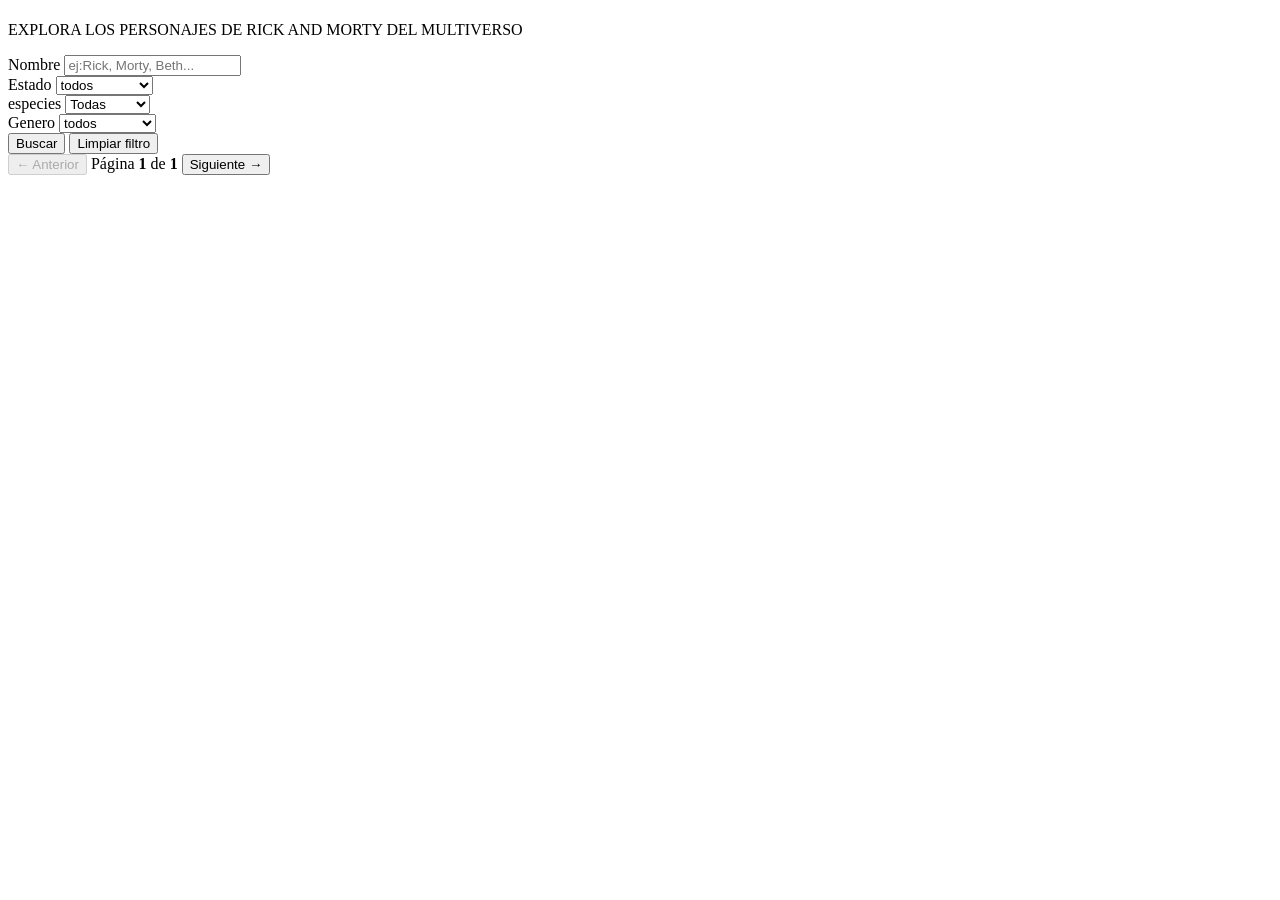
==== frontend/index.html @ 66524000 "armado de esctrutura de sementado html" ====
<!DOCTYPE html>
<html lang="en">
<head>
    <meta charset="UTF-8">
    <meta name="viewport" content="width=device-width, initial-scale=1.0">
    <title>Ricky and Morty Explorer</title>
</head>
<body>
    <header>
        <div>
            <h1>
                <span></span>
                <span></span>
                <span></span>
                <span></span>
                </h1>
            <p>EXPLORA LOS PERSONAJES DE RICK AND MORTY DEL MULTIVERSO</p>
         </div>    
    </header>
</body>

<main>
    <section class="filters-section" aria-label="filtro de busqueda">
        <div class="filters-inner">
            <div class="filter-group">
                <label for="search-name" class="filter-label">Nombre</label>
                <input type="text" id="search-name" class="filter-input" placeholder="ej:Rick, Morty, Beth..." autocomplete="off"/>
            </div>
            <div class="filter-group">
                <label for="filter-status" class="filter-label">Estado</label>
                <select id="filter-status" class="filter-select">
                    <option value="">todos</option>
                    <option value="alive">vivo</option>
                    <option value="dead">muerto</option>
                    <option value="unknown">desconocido</option>
                </select>
            </div>
            <div class="filter-group">
            <label for="filter-species" class="filter-label">especies</label>
                <select id="filter-species" class="filter-select">
                    <option value="">Todas</option>
                    <option value="human">Humano</option>
                    <option value="alien">Alienigena</option>
                    <option value="robot">Robot</option>
                    <option value="animal">Animal</option>
                </select>
            </div>
            <div class="filter-group">
                <label for="filter-gender" class="filter-label">Genero</label>
                <select id="filter-gender" class="filter-select">
                    <option value="">todos</option>
                    <option value="male">masculino</option>
                    <option value="female">femenino</option>
                    <option value="genderless">sin genero</option>
                    <option value="unknown">desconocido</option>
                </select>
            </div>
            <!-- boton para buscar -->
            <button id="btn-search" class="btn btn-primary" type="button">Buscar</button>  
            <!-- boton para limpiar filtros --> 
            <button id="btn-clear" class="btn btn-secondary" type="button">Limpiar filtro</button>
        </div>
    
    </section>
    <section class="characters-section" aria-label="listado de personajes"></section>

    <!-- mensaje de estado y controla la visibilidad de este bloque-->
    <div id="status-message" class="status-message" role="status" aria-live="polite" hidden>
        <span id="status-text"></span>
    </div>

    <!--card de personajes y inyectamos desde la ui.js los <article>-->
    <div id="characters-grid" class="characters-grid" role="list"></div>

    <!-- paginacion de cards anterior y siguientes-->
     <section class="pagination-section" aria-label="Paginación">
      <div class="pagination-inner">
 
        <!-- Botón página anterior -->
        <button id="btn-prev" class="btn btn-page" type="button" aria-label="Página anterior" disabled>
          &#8592; Anterior
        </button>
 
        <span id="page-indicator" class="page-indicator" aria-live="polite">
          Página <strong id="current-page">1</strong> de <strong id="total-pages">1</strong>
        </span>
 
        <!-- Botón página siguiente -->
        <button id="btn-next" class="btn btn-page" type="button" aria-label="Página siguiente">
          Siguiente &#8594;
        </button>
 
      </div>
    </section>

    
</main>

</html>
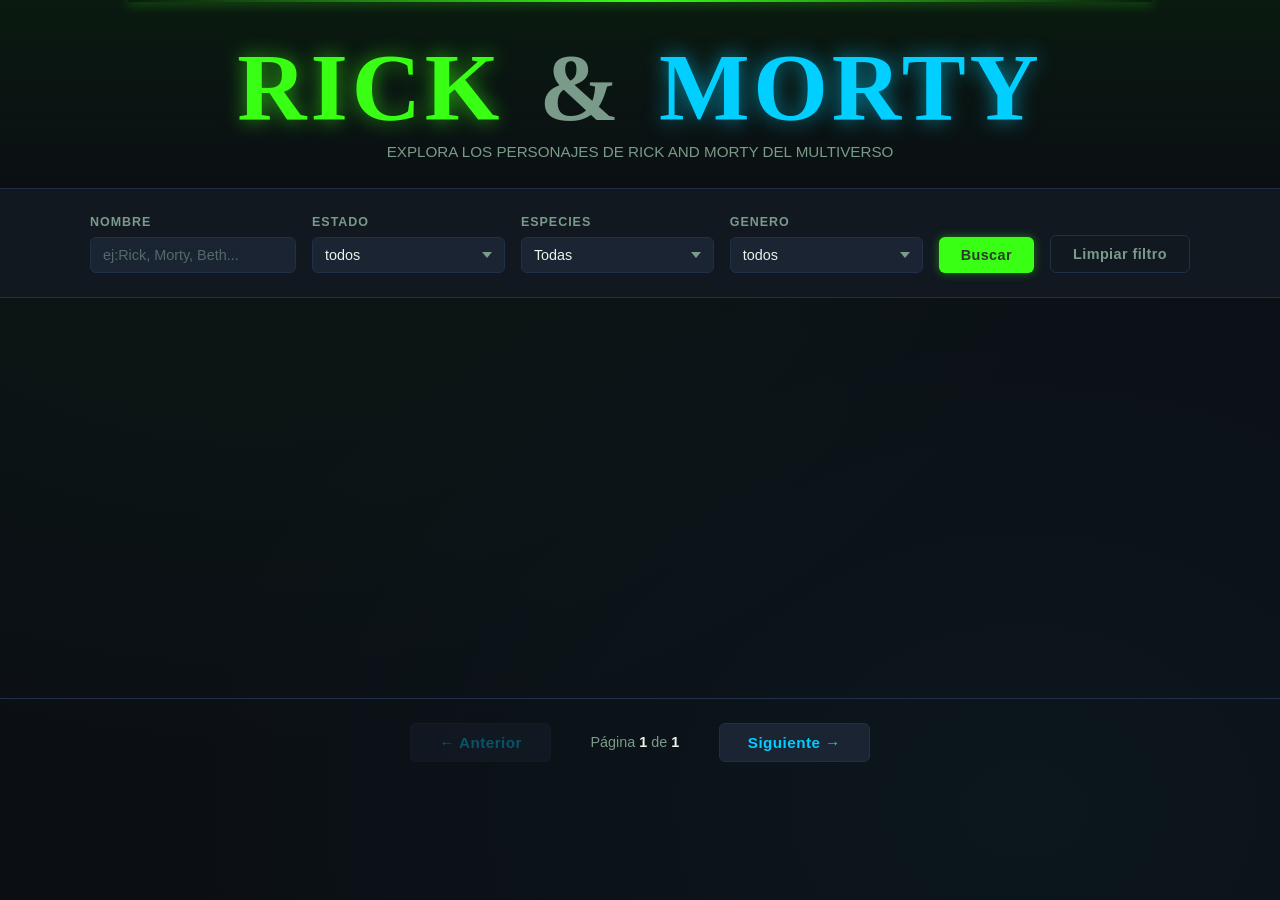
==== commit 361346f7: "falta hacer pie de pagina y conectar la api con el fetch desde el backend" ====
--- a/frontend/index.html
+++ b/frontend/index.html
@@ -3,18 +3,19 @@
 <head>
     <meta charset="UTF-8">
     <meta name="viewport" content="width=device-width, initial-scale=1.0">
+    <link rel="stylesheet" href="css/styles.css">
     <title>Ricky and Morty Explorer</title>
 </head>
 <body>
-    <header>
-        <div>
-            <h1>
-                <span></span>
-                <span></span>
-                <span></span>
-                <span></span>
+    <header class="site-header">
+        <div class="header-inner">
+            <h1 class="site-title">
+                <span class="title-rick">RICK</span>
+                <span class="title-amp">&</span>
+                <span class="title-morty">MORTY</span>
+                <span class="title-sub"></span>
                 </h1>
-            <p>EXPLORA LOS PERSONAJES DE RICK AND MORTY DEL MULTIVERSO</p>
+            <p class="site-subtitle">EXPLORA LOS PERSONAJES DE RICK AND MORTY DEL MULTIVERSO</p>
          </div>    
     </header>
 </body>
--- a/frontend/css/styles.css
+++ b/frontend/css/styles.css
@@ -0,0 +1,630 @@
+
+
+:root {
+  /* Paleta principal — verde portal */
+  --color-bg:          #0b0f14;
+  --color-surface:     #111820;
+  --color-surface-2:   #1a2433;
+  --color-border:      #1f3048;
+
+  --color-primary:     #39ff14;   /* verde neón portal */
+  --color-primary-dim: #1a7a00;
+  --color-accent:      #00cfff;   /* azul portal */
+  --color-accent-dim:  #005a80;
+
+  --color-text:        #e8f4e8;
+  --color-text-muted:  #7a9a8a;
+  --color-text-dark:   #2a3a2a;
+
+  /* Estados */
+  --color-alive:       #39ff14;
+  --color-dead:        #ff3a3a;
+  --color-unknown:     #888888;
+
+  /* Tipografía */
+  --font-display:      'Bangers', cursive;
+  --font-body:         'Nunito', sans-serif;
+
+  /* Espaciado */
+  --space-xs:  4px;
+  --space-sm:  8px;
+  --space-md:  16px;
+  --space-lg:  24px;
+  --space-xl:  40px;
+  --space-2xl: 64px;
+
+  /* Bordes y radios */
+  --radius-sm: 6px;
+  --radius-md: 12px;
+  --radius-lg: 20px;
+
+  /* Sombras */
+  --shadow-card:   0 4px 24px rgba(0,0,0,0.5);
+  --shadow-glow:   0 0 12px rgba(57,255,20,0.25);
+  --shadow-hover:  0 8px 32px rgba(0,0,0,0.7), 0 0 20px rgba(57,255,20,0.3);
+
+  /* Transiciones */
+  --transition: 0.2s ease;
+}
+
+/* Reset mínimo */
+*, *::before, *::after {
+  box-sizing: border-box;
+  margin: 0;
+  padding: 0;
+}
+
+html {
+  scroll-behavior: smooth;
+}
+
+body {
+  background-color: var(--color-bg);
+  color: var(--color-text);
+  font-family: var(--font-body);
+  font-size: 16px;
+  line-height: 1.6;
+  min-height: 100vh;
+  /* Textura sutil de ruido de fondo */
+  background-image:
+    radial-gradient(ellipse at 20% 10%, rgba(57,255,20,0.04) 0%, transparent 60%),
+    radial-gradient(ellipse at 80% 90%, rgba(0,207,255,0.04) 0%, transparent 60%);
+}
+
+img {
+  display: block;
+  max-width: 100%;
+}
+
+a {
+  color: var(--color-accent);
+  text-decoration: none;
+  transition: color var(--transition);
+}
+
+a:hover {
+  color: var(--color-primary);
+}
+
+button {
+  cursor: pointer;
+  font-family: var(--font-body);
+  border: none;
+  background: none;
+}
+
+
+/* ================================================
+   2. BOTONES (reutilizables)
+================================================ */
+
+.btn {
+  display: inline-flex;
+  align-items: center;
+  justify-content: center;
+  gap: var(--space-xs);
+  padding: 10px 22px;
+  border-radius: var(--radius-sm);
+  font-size: 0.9rem;
+  font-weight: 700;
+  letter-spacing: 0.03em;
+  transition: background var(--transition), color var(--transition),
+              box-shadow var(--transition), transform var(--transition);
+}
+
+.btn:disabled {
+  opacity: 0.35;
+  cursor: not-allowed;
+  transform: none !important;
+  box-shadow: none !important;
+}
+
+/* Botón primario — buscar */
+.btn-primary {
+  background: var(--color-primary);
+  color: var(--color-text-dark);
+  box-shadow: 0 0 10px rgba(57,255,20,0.4);
+}
+
+.btn-primary:hover:not(:disabled) {
+  background: #50ff30;
+  box-shadow: 0 0 18px rgba(57,255,20,0.65);
+  transform: translateY(-1px);
+}
+
+/* Botón secundario — limpiar */
+.btn-secondary {
+  background: transparent;
+  color: var(--color-text-muted);
+  border: 1px solid var(--color-border);
+}
+
+.btn-secondary:hover:not(:disabled) {
+  border-color: var(--color-text-muted);
+  color: var(--color-text);
+  transform: translateY(-1px);
+}
+
+/* Botones de paginación */
+.btn-page {
+  background: var(--color-surface-2);
+  color: var(--color-accent);
+  border: 1px solid var(--color-border);
+  padding: 10px 28px;
+  border-radius: var(--radius-sm);
+  font-weight: 700;
+  font-size: 0.95rem;
+  transition: background var(--transition), box-shadow var(--transition), transform var(--transition);
+}
+
+.btn-page:hover:not(:disabled) {
+  background: var(--color-accent-dim);
+  box-shadow: 0 0 14px rgba(0,207,255,0.3);
+  transform: translateY(-1px);
+}
+
+
+/* ================================================
+   3. HEADER
+================================================ */
+
+.site-header {
+  background: linear-gradient(180deg, #0a1a10 0%, var(--color-bg) 100%);
+  border-bottom: 1px solid var(--color-border);
+  padding: var(--space-xl) var(--space-md) var(--space-lg);
+  text-align: center;
+  position: relative;
+  overflow: hidden;
+}
+
+/* Línea decorativa neón arriba */
+.site-header::before {
+  content: '';
+  position: absolute;
+  top: 0;
+  left: 10%;
+  right: 10%;
+  height: 2px;
+  background: linear-gradient(90deg, transparent, var(--color-primary), transparent);
+  box-shadow: 0 0 12px var(--color-primary);
+}
+
+.header-inner {
+  max-width: 900px;
+  margin: 0 auto;
+}
+
+.site-title {
+  font-family: var(--font-display);
+  font-size: clamp(3rem, 8vw, 6rem);
+  line-height: 1;
+  letter-spacing: 0.04em;
+  margin-bottom: var(--space-sm);
+}
+
+/* Cada parte del título con su color */
+.title-rick {
+  color: var(--color-primary);
+  text-shadow: 0 0 20px rgba(57,255,20,0.6);
+}
+
+.title-amp {
+  color: var(--color-text-muted);
+  margin: 0 8px;
+}
+
+.title-morty {
+  color: var(--color-accent);
+  text-shadow: 0 0 20px rgba(0,207,255,0.6);
+}
+
+.title-sub {
+  display: block;
+  font-size: clamp(1.2rem, 3vw, 2rem);
+  color: var(--color-text-muted);
+  letter-spacing: 0.25em;
+  text-transform: uppercase;
+  margin-top: -4px;
+}
+
+.site-subtitle {
+  color: var(--color-text-muted);
+  font-size: 0.95rem;
+  margin-top: var(--space-xs);
+}
+
+
+/* ================================================
+   4. FILTROS
+================================================ */
+
+.filters-section {
+  padding: var(--space-lg) var(--space-md);
+  border-bottom: 1px solid var(--color-border);
+  background: var(--color-surface);
+}
+
+.filters-inner {
+  max-width: 1100px;
+  margin: 0 auto;
+  display: flex;
+  flex-wrap: wrap;
+  gap: var(--space-md);
+  align-items: flex-end;
+}
+
+.filter-group {
+  display: flex;
+  flex-direction: column;
+  gap: var(--space-xs);
+  flex: 1 1 160px;
+}
+
+.filter-label {
+  font-size: 0.78rem;
+  font-weight: 700;
+  text-transform: uppercase;
+  letter-spacing: 0.08em;
+  color: var(--color-text-muted);
+}
+
+.filter-input,
+.filter-select {
+  background: var(--color-surface-2);
+  border: 1px solid var(--color-border);
+  border-radius: var(--radius-sm);
+  color: var(--color-text);
+  font-family: var(--font-body);
+  font-size: 0.9rem;
+  padding: 9px 12px;
+  outline: none;
+  transition: border-color var(--transition), box-shadow var(--transition);
+  appearance: none;
+  -webkit-appearance: none;
+}
+
+.filter-select {
+  /* Flecha personalizada */
+  background-image: url("data:image/svg+xml,%3Csvg xmlns='http://www.w3.org/2000/svg' width='10' height='6'%3E%3Cpath d='M0 0l5 6 5-6z' fill='%237a9a8a'/%3E%3C/svg%3E");
+  background-repeat: no-repeat;
+  background-position: right 12px center;
+  padding-right: 32px;
+  cursor: pointer;
+}
+
+.filter-input:focus,
+.filter-select:focus {
+  border-color: var(--color-primary-dim);
+  box-shadow: 0 0 0 3px rgba(57,255,20,0.1);
+}
+
+.filter-input::placeholder {
+  color: var(--color-text-muted);
+  opacity: 0.6;
+}
+
+.filter-input:focus::placeholder {
+  opacity: 0.3;
+}
+
+/* Los botones de acción se alinean al final */
+.filters-inner > .btn {
+  flex: 0 0 auto;
+  align-self: flex-end;
+}
+
+
+/* ================================================
+   5. SECCIÓN DE PERSONAJES
+================================================ */
+
+.characters-section {
+  padding: var(--space-xl) var(--space-md);
+  max-width: 1300px;
+  margin: 0 auto;
+  min-height: 400px;
+}
+
+/* Grid responsivo */
+.characters-grid {
+  display: grid;
+  grid-template-columns: repeat(auto-fill, minmax(220px, 1fr));
+  gap: var(--space-lg);
+}
+
+
+/* ================================================
+   6. CARDS DE PERSONAJES
+   (Esta estructura la genera ui.js dinámicamente)
+================================================ */
+
+.character-card {
+  background: var(--color-surface);
+  border: 1px solid var(--color-border);
+  border-radius: var(--radius-md);
+  overflow: hidden;
+  box-shadow: var(--shadow-card);
+  transition: transform var(--transition), box-shadow var(--transition),
+              border-color var(--transition);
+  cursor: default;
+
+  /* Animación de entrada (se aplica al insertar desde JS) */
+  animation: fadeInUp 0.35s ease both;
+}
+
+.character-card:hover {
+  transform: translateY(-6px);
+  box-shadow: var(--shadow-hover);
+  border-color: var(--color-primary-dim);
+}
+
+/* Imagen de la card */
+.card-image-wrapper {
+  width: 100%;
+  aspect-ratio: 1 / 1;
+  overflow: hidden;
+  background: var(--color-surface-2);
+}
+
+.card-image {
+  width: 100%;
+  height: 100%;
+  object-fit: cover;
+  transition: transform 0.4s ease;
+}
+
+.character-card:hover .card-image {
+  transform: scale(1.06);
+}
+
+/* Cuerpo de la card */
+.card-body {
+  padding: var(--space-md);
+  display: flex;
+  flex-direction: column;
+  gap: var(--space-sm);
+}
+
+.card-name {
+  font-family: var(--font-body);
+  font-size: 1rem;
+  font-weight: 700;
+  color: var(--color-text);
+  line-height: 1.3;
+
+  /* Cortar nombre largo con ellipsis */
+  white-space: nowrap;
+  overflow: hidden;
+  text-overflow: ellipsis;
+}
+
+/* Fila de estado: punto de color + texto */
+.card-status {
+  display: flex;
+  align-items: center;
+  gap: var(--space-sm);
+  font-size: 0.85rem;
+  color: var(--color-text-muted);
+}
+
+.card-origin {
+  font-size: 0.8rem;
+  color: var(--color-text-muted);
+  white-space: nowrap;
+  overflow: hidden;
+  text-overflow: ellipsis;
+}
+
+.card-label {
+  color: var(--color-text-muted);
+  font-weight: 700;
+  font-size: 0.75rem;
+  text-transform: uppercase;
+  letter-spacing: 0.05em;
+}
+
+
+/* ================================================
+   7. BADGES / DOTS DE ESTADO
+================================================ */
+
+.status-dot {
+  display: inline-block;
+  width: 10px;
+  height: 10px;
+  border-radius: 50%;
+  flex-shrink: 0;
+}
+
+/* Verde — Alive */
+.status-alive {
+  background-color: var(--color-alive);
+  box-shadow: 0 0 6px var(--color-alive);
+}
+
+/* Rojo — Dead */
+.status-dead {
+  background-color: var(--color-dead);
+  box-shadow: 0 0 6px var(--color-dead);
+}
+
+/* Gris — Unknown */
+.status-unknown {
+  background-color: var(--color-unknown);
+}
+
+
+/* ================================================
+   8. PAGINACIÓN
+================================================ */
+
+.pagination-section {
+  padding: var(--space-lg) var(--space-md) var(--space-2xl);
+  border-top: 1px solid var(--color-border);
+}
+
+.pagination-inner {
+  max-width: 500px;
+  margin: 0 auto;
+  display: flex;
+  align-items: center;
+  justify-content: center;
+  gap: var(--space-lg);
+}
+
+.page-indicator {
+  color: var(--color-text-muted);
+  font-size: 0.9rem;
+  text-align: center;
+  min-width: 120px;
+}
+
+.page-indicator strong {
+  color: var(--color-text);
+}
+
+
+/* ================================================
+   9. MENSAJES DE ESTADO (cargando / error / vacío)
+   Controlados por ui.js vía atributo hidden
+================================================ */
+
+.status-message {
+  display: flex;
+  flex-direction: column;
+  align-items: center;
+  justify-content: center;
+  gap: var(--space-md);
+  min-height: 280px;
+  color: var(--color-text-muted);
+  font-size: 1rem;
+  text-align: center;
+}
+
+/* Cuando js/ui.js quita el atributo hidden, se muestra */
+.status-message[hidden] {
+  display: none;
+}
+
+/* Spinner de carga (se activa con clase .loading en ui.js) */
+.status-message.loading::before {
+  content: '';
+  display: block;
+  width: 40px;
+  height: 40px;
+  border: 3px solid var(--color-border);
+  border-top-color: var(--color-primary);
+  border-radius: 50%;
+  animation: spin 0.7s linear infinite;
+}
+
+
+/* ================================================
+   10. FOOTER
+================================================ */
+
+.site-footer {
+  background: var(--color-surface);
+  border-top: 1px solid var(--color-border);
+  padding: var(--space-lg) var(--space-md);
+  text-align: center;
+}
+
+.footer-inner {
+  max-width: 900px;
+  margin: 0 auto;
+  display: flex;
+  flex-direction: column;
+  gap: var(--space-xs);
+}
+
+.footer-credits,
+.footer-authors {
+  font-size: 0.82rem;
+  color: var(--color-text-muted);
+}
+
+
+/* ================================================
+   11. ANIMACIONES
+================================================ */
+
+/* Cards aparecen de abajo con fade */
+@keyframes fadeInUp {
+  from {
+    opacity: 0;
+    transform: translateY(20px);
+  }
+  to {
+    opacity: 1;
+    transform: translateY(0);
+  }
+}
+
+/* Spinner de carga */
+@keyframes spin {
+  to { transform: rotate(360deg); }
+}
+
+/* Delay escalonado para las cards (hasta 10 cards con delay) */
+.character-card:nth-child(1)  { animation-delay: 0.00s; }
+.character-card:nth-child(2)  { animation-delay: 0.04s; }
+.character-card:nth-child(3)  { animation-delay: 0.08s; }
+.character-card:nth-child(4)  { animation-delay: 0.12s; }
+.character-card:nth-child(5)  { animation-delay: 0.16s; }
+.character-card:nth-child(6)  { animation-delay: 0.20s; }
+.character-card:nth-child(7)  { animation-delay: 0.24s; }
+.character-card:nth-child(8)  { animation-delay: 0.28s; }
+.character-card:nth-child(9)  { animation-delay: 0.32s; }
+.character-card:nth-child(10) { animation-delay: 0.36s; }
+
+
+/* ================================================
+   12. RESPONSIVE — MOBILE (≤ 600px)
+================================================ */
+
+@media (max-width: 600px) {
+
+  /* Header más compacto */
+  .site-header {
+    padding: var(--space-lg) var(--space-md);
+  }
+
+  /* Filtros en columna completa */
+  .filters-inner {
+    flex-direction: column;
+    gap: var(--space-sm);
+  }
+
+  .filter-group {
+    flex: 1 1 100%;
+  }
+
+  .filters-inner > .btn {
+    width: 100%;
+    justify-content: center;
+  }
+
+  /* Grid de 1 columna en mobile */
+  .characters-grid {
+    grid-template-columns: 1fr;
+    gap: var(--space-md);
+  }
+
+  /* Paginación apilada */
+  .pagination-inner {
+    flex-direction: column;
+    gap: var(--space-md);
+  }
+
+  .btn-page {
+    width: 100%;
+  }
+}
+
+/* Tablet: 2 columnas */
+@media (min-width: 601px) and (max-width: 900px) {
+  .characters-grid {
+    grid-template-columns: repeat(2, 1fr);
+  }
+}
